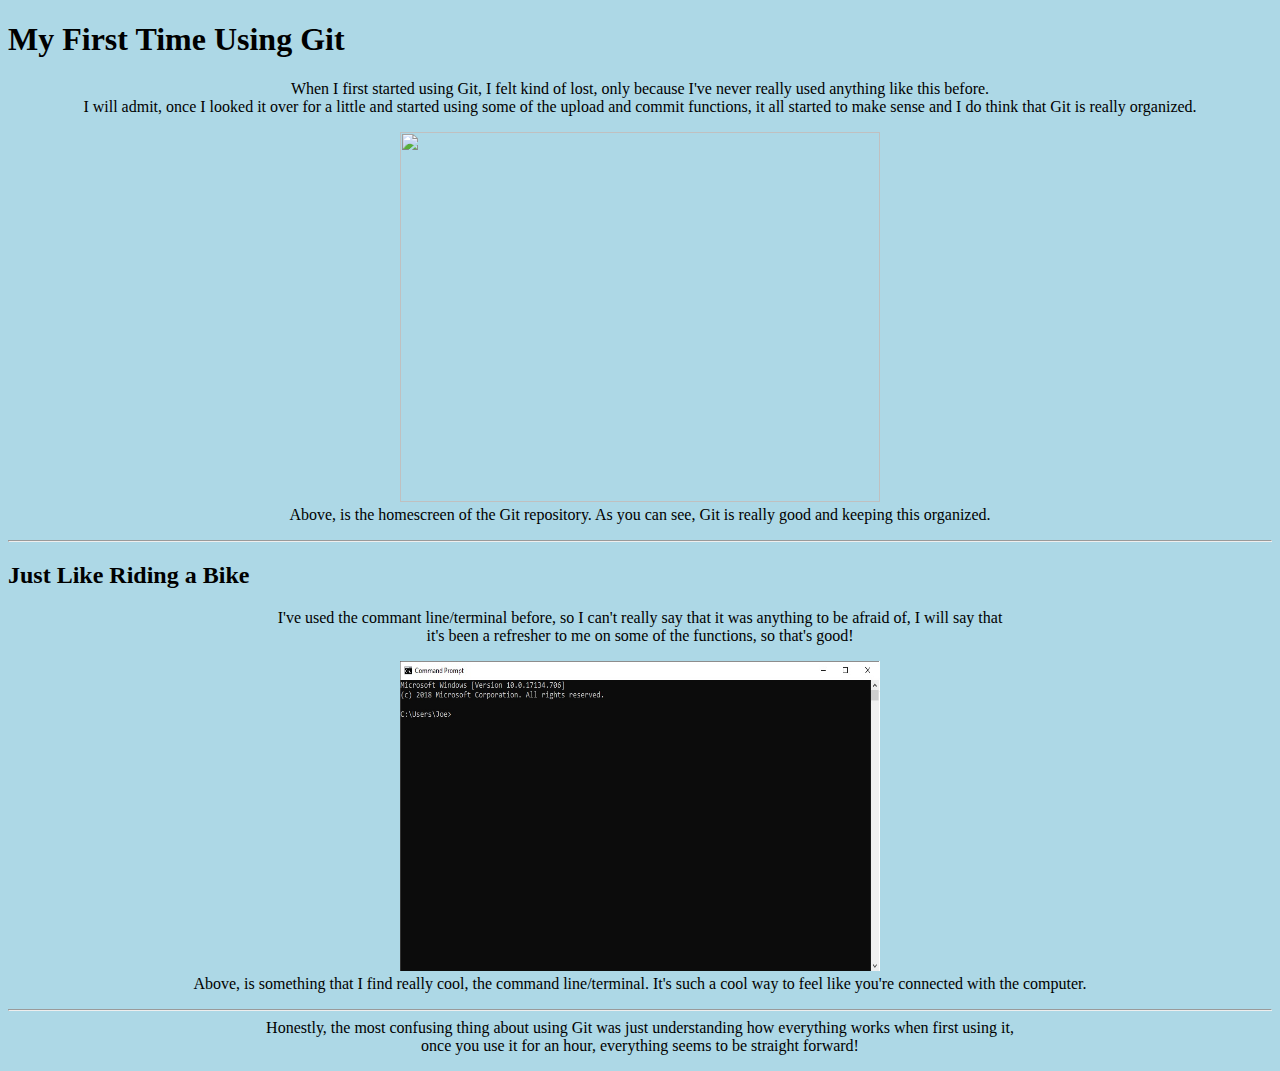
==== Git Reflection/index.html @ 58a11095 "uploaded git reflection" ====
<!DOCTYPE HTML>
<html lang="en">
<head>
<meta charset="UTF-8">
<meta name="viewport" content="width=device-width">
<title>Git Reflections Page</title>
<link href="styles.css" rel="stylesheet" type="text/css">

</head>

<body>
<h1>
My First Time Using Git
</h1>

When I first started using Git, I felt kind of lost, only because I've never really used anything like this before.<br>I will admit, once I looked it over for a little and started using some of the upload and commit functions, it all started to make sense and I do think that Git is really organized.<p>

<img src ="git.jpeg" height="370" width="480"><br>
Above, is the homescreen of the Git repository. As you can see, Git is really good and keeping this organized.<p>
<hr>

<h2>
Just Like Riding a Bike
</h2>

I've used the commant line/terminal before, so I can't really say that it was anything to be afraid of, I will say that <br> it's been a refresher to me on some of the functions, so that's good!<p>

<img src ="CMD.jpg" height="310" width="480"><br>
Above, is something that I find really cool, the command line/terminal. It's such a cool way to feel like you're connected with the computer.<p>
<hr>

Honestly, the most confusing thing about using Git was just understanding how everything works when first using it, <br>once you use it for an hour, everything seems to be straight forward!<p>

</body>
</html>
---- Git Reflection/styles.css ----
@charset "UTF-8";

@media screen and (min-width: 801px) {
body {
     text-align: center;
     background-color: #ADD8E6;
}
h1 {
     text-align: left;
}

h2 {
     text-align: left;
}


}

@media screen and (max-width: 800px) {

body {
     text-align: center;
     background-color: #C68E17;
}

h1 {
     text-align: left;
}

h2 {
     text-align: left;
}

}

@media screen and (max-width: 500px) {

body {
     text-align: center;
     margin-left: 0px;
     background-color: #52D017;
}

h1 {
     text-align: center;
}

h2 {
     text-align: center;
}

}
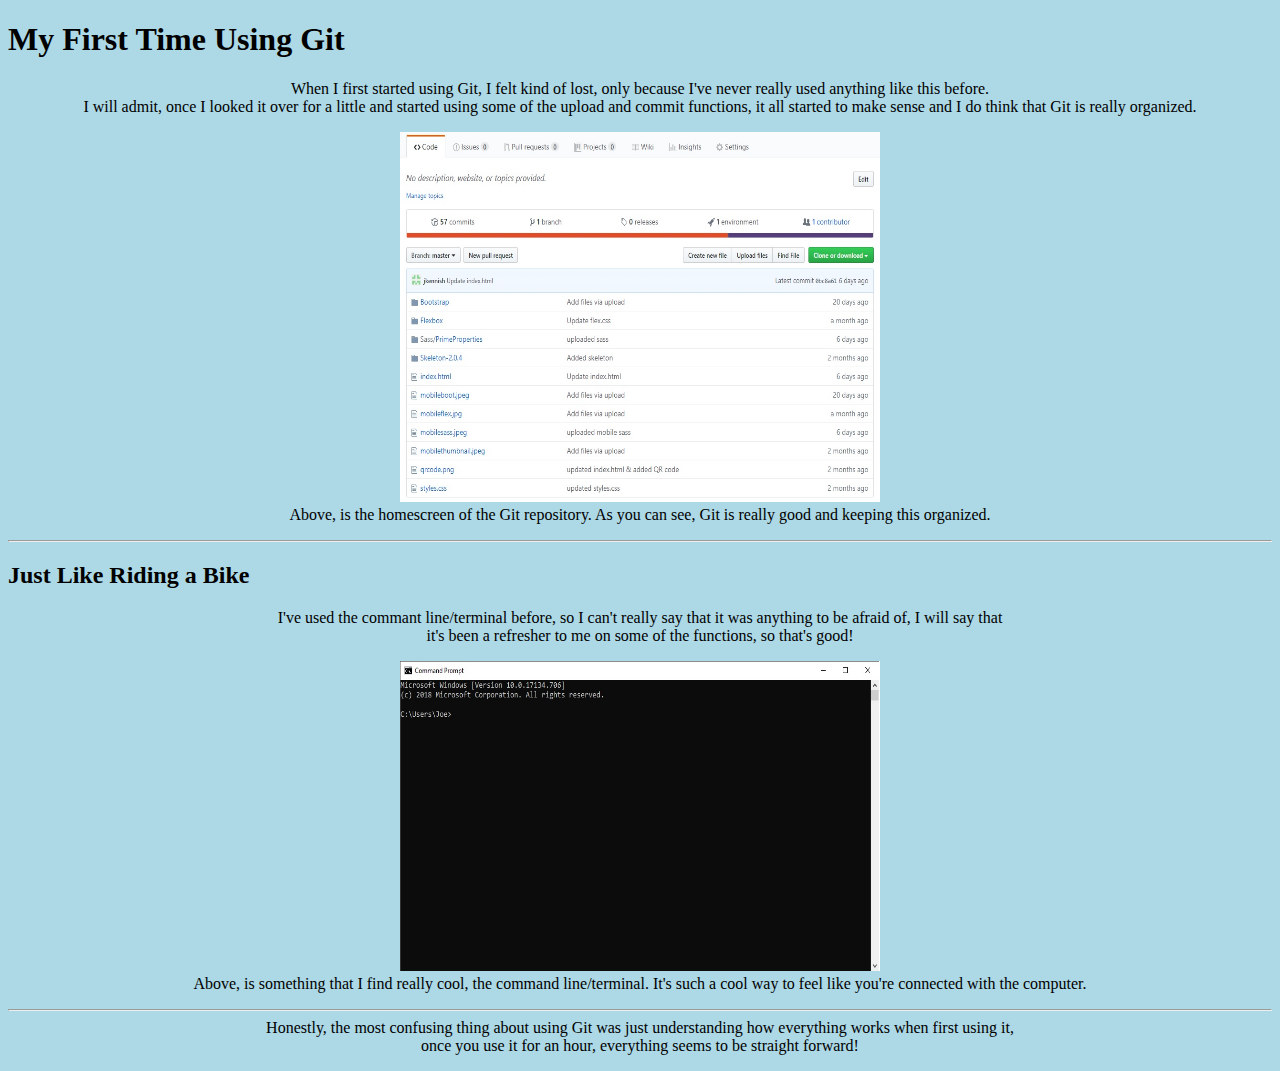
==== commit 84e21557: "Update index.html" ====
--- a/Git Reflection/index.html
+++ b/Git Reflection/index.html
@@ -15,7 +15,7 @@
 
 When I first started using Git, I felt kind of lost, only because I've never really used anything like this before.<br>I will admit, once I looked it over for a little and started using some of the upload and commit functions, it all started to make sense and I do think that Git is really organized.<p>
 
-<img src ="git.jpeg" height="370" width="480"><br>
+<img src ="Git.jpeg" height="370" width="480"><br>
 Above, is the homescreen of the Git repository. As you can see, Git is really good and keeping this organized.<p>
 <hr>
 
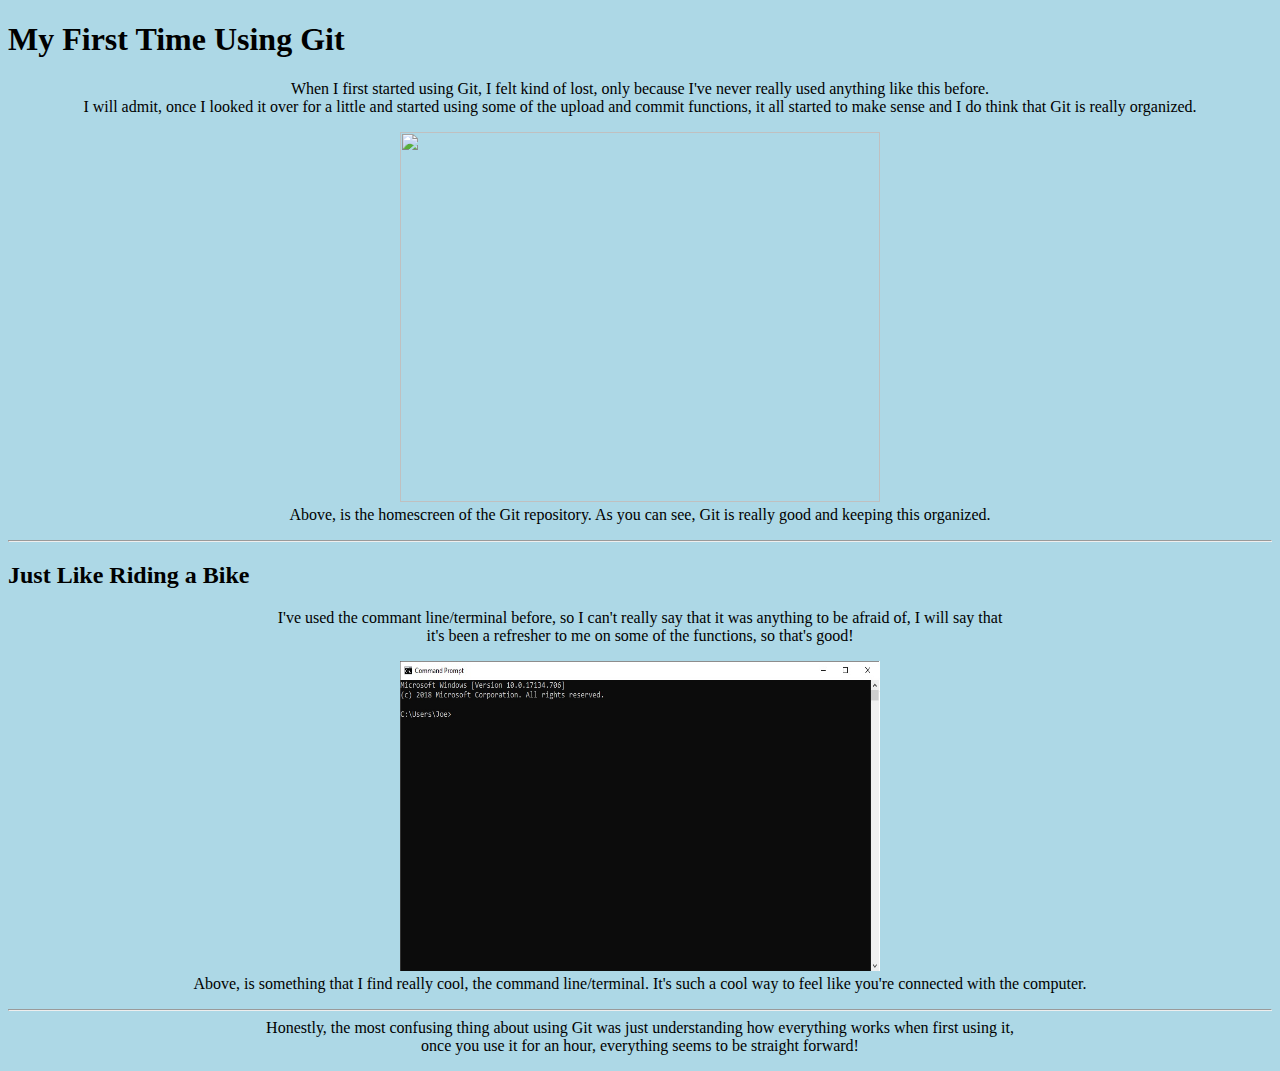
==== commit c06f6ffe: "Update index.html" ====
--- a/Git Reflection/index.html
+++ b/Git Reflection/index.html
@@ -15,7 +15,7 @@
 
 When I first started using Git, I felt kind of lost, only because I've never really used anything like this before.<br>I will admit, once I looked it over for a little and started using some of the upload and commit functions, it all started to make sense and I do think that Git is really organized.<p>
 
-<img src ="Git.jpeg" height="370" width="480"><br>
+<img src ="Git.jpg" height="370" width="480"><br>
 Above, is the homescreen of the Git repository. As you can see, Git is really good and keeping this organized.<p>
 <hr>
 
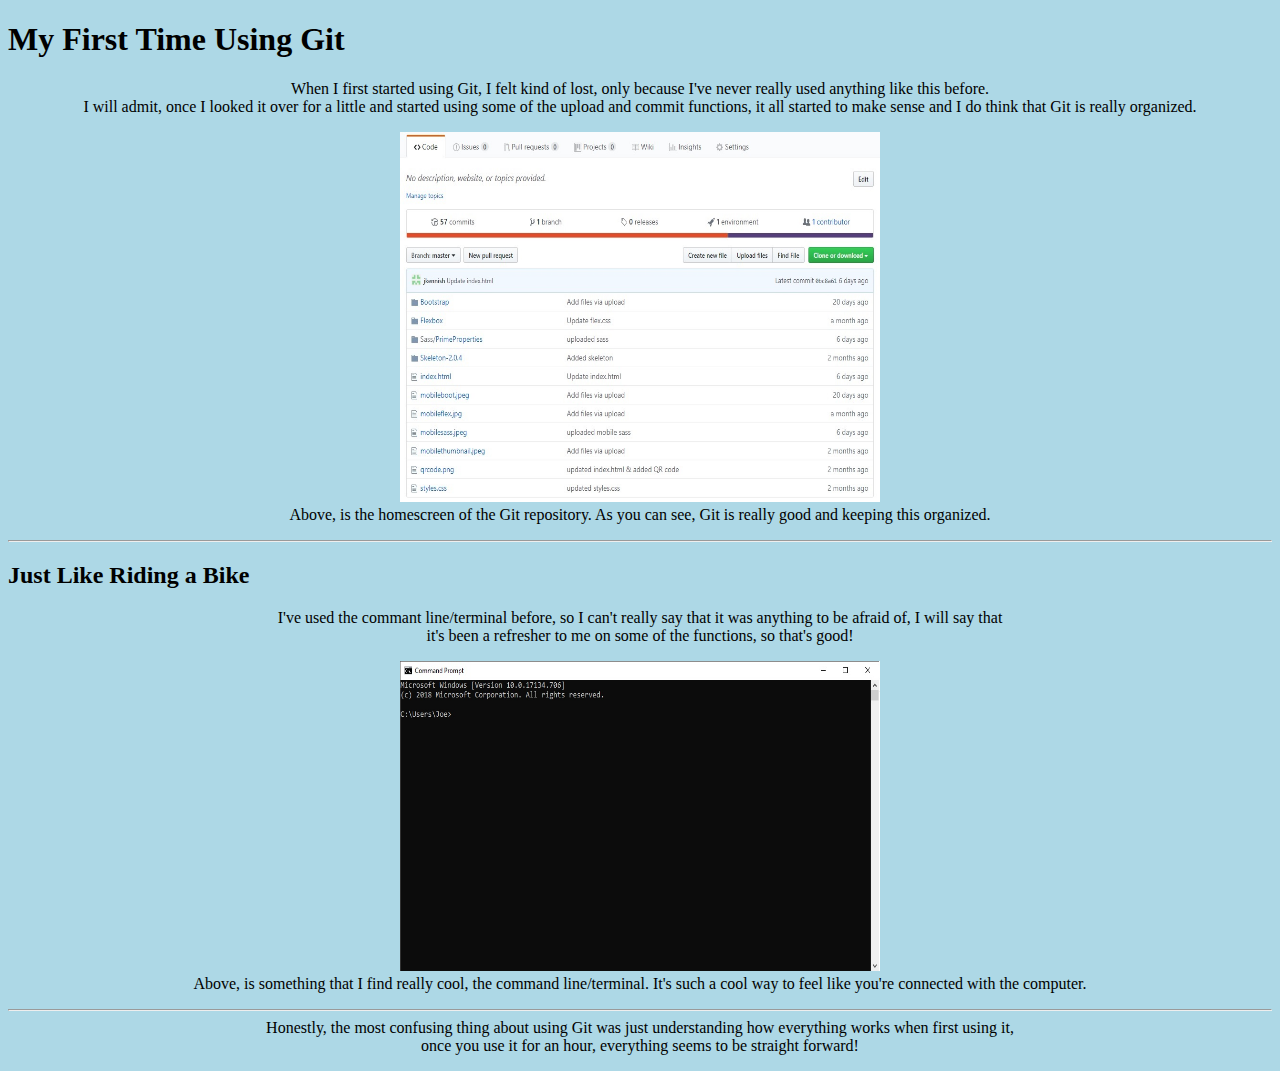
==== commit 4bc8b5a1: "Update index.html" ====
--- a/Git Reflection/index.html
+++ b/Git Reflection/index.html
@@ -15,7 +15,7 @@
 
 When I first started using Git, I felt kind of lost, only because I've never really used anything like this before.<br>I will admit, once I looked it over for a little and started using some of the upload and commit functions, it all started to make sense and I do think that Git is really organized.<p>
 
-<img src ="Git.jpg" height="370" width="480"><br>
+<img src="Git.jpg" alt="git homepage" height="370" width="480"><br>
 Above, is the homescreen of the Git repository. As you can see, Git is really good and keeping this organized.<p>
 <hr>
 
@@ -25,7 +25,7 @@
 
 I've used the commant line/terminal before, so I can't really say that it was anything to be afraid of, I will say that <br> it's been a refresher to me on some of the functions, so that's good!<p>
 
-<img src ="CMD.jpg" height="310" width="480"><br>
+<img src="CMD.jpg" alt="terminal" height="310" width="480"><br>
 Above, is something that I find really cool, the command line/terminal. It's such a cool way to feel like you're connected with the computer.<p>
 <hr>
 
